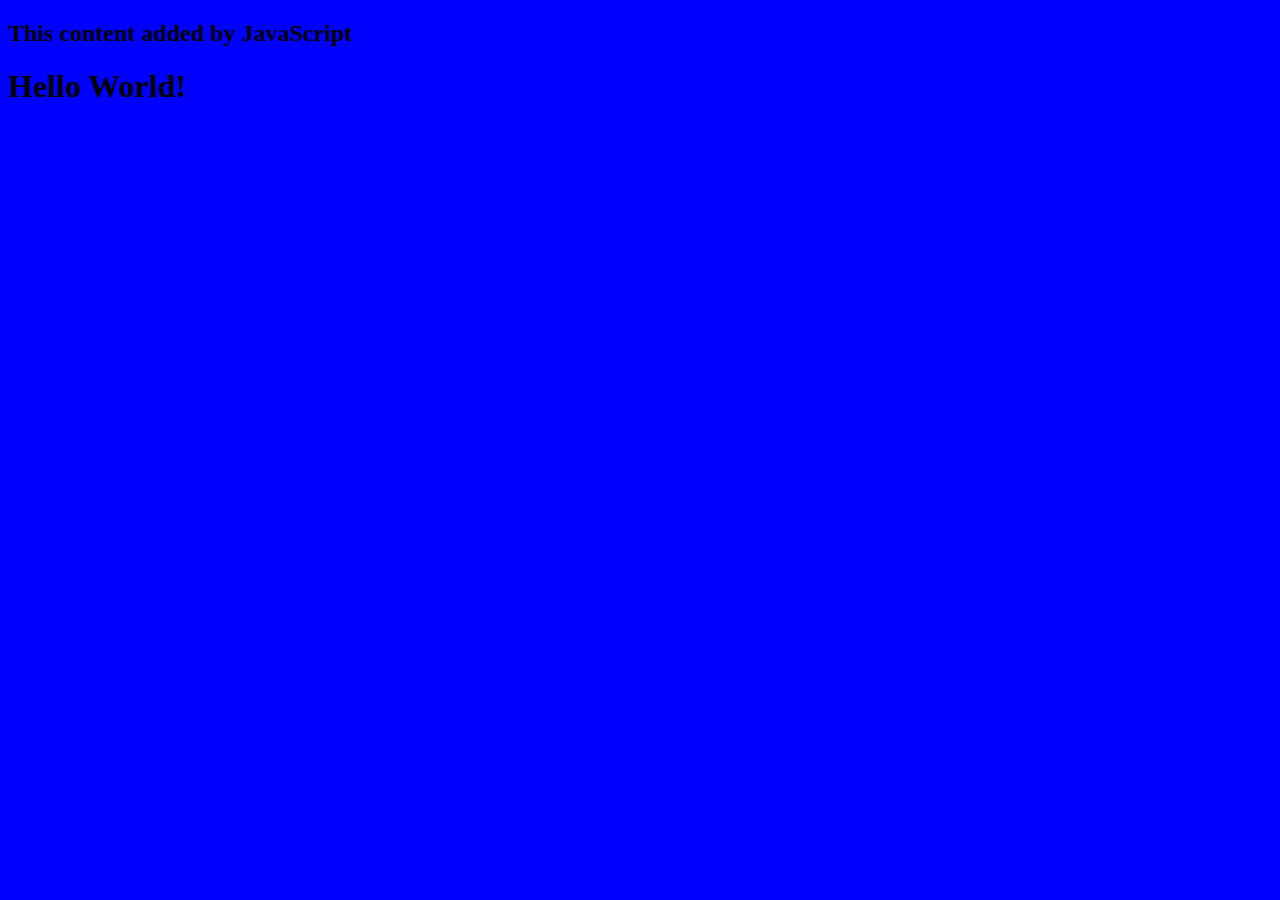
==== index.html @ c78dfb5e "add script.js, connect to index.html" ====
<!DOCTYPE html>
<html lang="en">
    <head>
        <link rel="stylesheet" href="style.css" />
        <title>My Website</title>
      </head>
      <body>
        <script src="script.js"></script>
        <h1>Hello World!</h1>
      </body>
</html>
---- style.css ----
body {
    background: blue;
  }
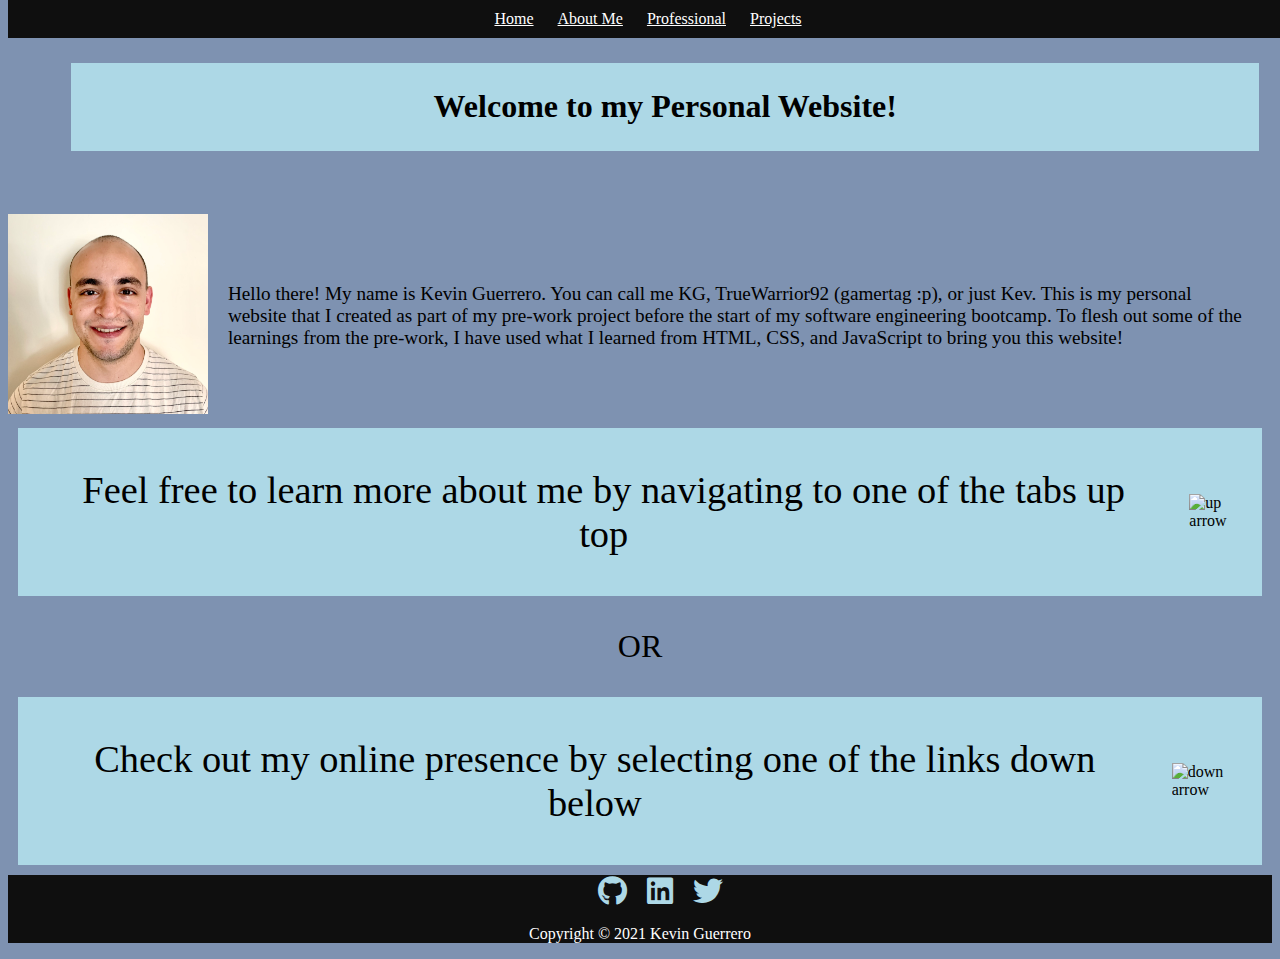
==== commit 380fa888: "first pass for Home page" ====
--- a/index.html
+++ b/index.html
@@ -1,11 +1,71 @@
+<!--Things to include in website:
+
+About me personally - husband, queens, power lifter, gamer, marvel and anime lover (maybe put video up of a lift?)
+Professional life - SBU BME, Siemens Engineer, now trying to be SW developer
+Resume
+Links (contact me) -  email and social media links - linkedin, twitter, GitHub
+Pictures?
+Projects? Can leave this blank for now
+-->
 <!DOCTYPE html>
 <html lang="en">
     <head>
         <link rel="stylesheet" href="style.css" />
-        <title>My Website</title>
-      </head>
-      <body>
-        <script src="script.js"></script>
-        <h1>Hello World!</h1>
-      </body>
+        <link rel="stylesheet" href="https://cdnjs.cloudflare.com/ajax/libs/font-awesome/5.12.1/css/all.min.css">
+        <title>Home - Kevin Guerrero</title>
+    </head>
+    <body>
+        <div>
+            <ul id="nav_bar">
+                <li class="nav_item"><a href="index.html">Home</a></li> <!--Include links to social media-->
+                <li class="nav_item"><a href="about_me.html">About Me</a></li><!--text and pics about me-->
+                <li class="nav_item"><a href="professional.html">Professional</a></li><!--text and resume-->
+                <li class="nav_item"><a href="projects.html">Projects</a></li><!--keep blank and update as need, coming soon-->
+            </ul>
+        </div>
+        <div id="content">
+            <h1>Welcome to my Personal Website!</h1>
+            <div class="container">
+                <div class=intro_image>
+                    <img id="me_pic" src="pictures/profile pic.jpeg" alt="Pic of me" style="width: 200px;height: 200px;">
+                </div>       
+                <div class="intro_text">
+                    <p id="intro_text">Hello there! My name is Kevin Guerrero. You can call me KG, TrueWarrior92 (gamertag :p), or just Kev.
+                        This is my personal website that I created as part of my pre-work project before the start of my software engineering bootcamp.
+                        To flesh out some of the learnings from the pre-work, I have used what I learned from HTML, CSS, and JavaScript to bring you this website!
+                    </p>
+                    <!--<span id="quick_intro">print("The name is Kevin Guerrero. You can call me KG, True (inside joke with friends), or just Kev!")</span>-->
+                </div>      
+            </div>
+            <div id="bigText1" class="container">
+                <div class="intro_text">
+                    <p class="intro_text" style="text-align: center; font-size: 200%;">Feel free to learn more about me by navigating to one of the tabs up top</p>
+                </div>
+                <div class="intro_image">
+                    <img src="https://media4.giphy.com/media/Qs0QQDnYimpz519ej4/200w.gif?cid=82a1493b9bcyl91w5l5mnondx1v75gqx6xe0cxkuq94ur88d&rid=200w.gif&ct=g" alt="up arrow" style="width: 200px;height: 100px;">
+                </div>
+            </div>
+            <p id="or" style="text-align: center; font-size: 200%;">OR</p>
+            <div id="bigText2" class="container">
+                <div class="intro_text">
+                    <p class="intro_text" style="text-align: center; font-size: 200%;">Check out my online presence by selecting one of the links down below</p>
+                </div>
+                <div class="intro_image">
+                    <img src="https://i.pinimg.com/originals/4b/63/95/4b639552604dcdfaa8998fda60f01085.gif" alt="down arrow" style="width: 200px;height: 100px;">
+                </div>
+            </div>
+        </div>
+        <footer class="Footer">
+            <div class="social-links">
+                <ul>
+                    <li class="social-items"><a href="https://github.com/keguerrero8"><i class="fab fa-github"></i></a></li>
+                    <li class="social-items"><a href="https://www.linkedin.com/in/kevin-guerrero-184511b5/"><i class="fab fa-linkedin"></i></a></li>
+                    <li class="social-items"><a href="https://twitter.com/Kg83kg1"><i class="fab fa-twitter"></i></a></li>
+                </ul>
+            </div>
+            <div class="copyright">
+                <p>Copyright &copy; 2021 Kevin Guerrero</p>
+            </div>
+        </footer>
+    </body>
 </html>--- a/style.css
+++ b/style.css
@@ -1,3 +1,89 @@
 body {
-    background: blue;
-  }+    background: rgb(126, 146, 177);
+    position: relative;
+  }
+
+#nav_bar {
+    list-style-type: none; /* this removes the bullets from list */ 
+    background: rgb(15, 15, 15);
+    margin: 0%;
+    padding: 0px;
+    position: fixed; /*makes it so nav bar is still there when scrolling*/
+    top: 0;
+    width: 100%;
+    text-align: center;
+}
+
+.nav_item {
+    display: inline-block;
+    padding: 10px;
+}
+
+.nav_item a {
+    color: white;
+}
+
+.nav_item:hover {
+    background-color: rgba(37, 116, 112, 0.658);
+}
+
+h1 {
+    margin: 5%; /*this will leave 5% room for background from top and left*/
+    background: lightblue;
+    width: 90%;
+    padding: 2%;
+    text-align: center;
+}
+
+.container {
+    display: flex;
+    align-items: center;
+    justify-content: center;
+}
+
+.intro_text {
+    margin: 20px;
+    font-size: 120%;
+}
+
+#bigText1 {
+    margin: 10px;
+    background: lightblue;
+}
+
+#bigText2 {
+    margin: 10px;
+    background: lightblue;
+}
+
+.Footer {
+    margin: 0%;
+    padding: 0;
+    background: rgb(15, 15, 15);
+}
+
+.social-links {
+    display: flex;
+}
+
+.social-links ul{
+    display: flex;
+    margin: auto;
+}
+
+.social-items {
+    list-style-type: none;
+}
+
+.social-items a{
+    padding: 10px;
+    text-align: center;
+    font-size: 30px;
+    color: lightblue;
+}
+
+.copyright p{
+    color: white;
+    text-align: center;
+}
+
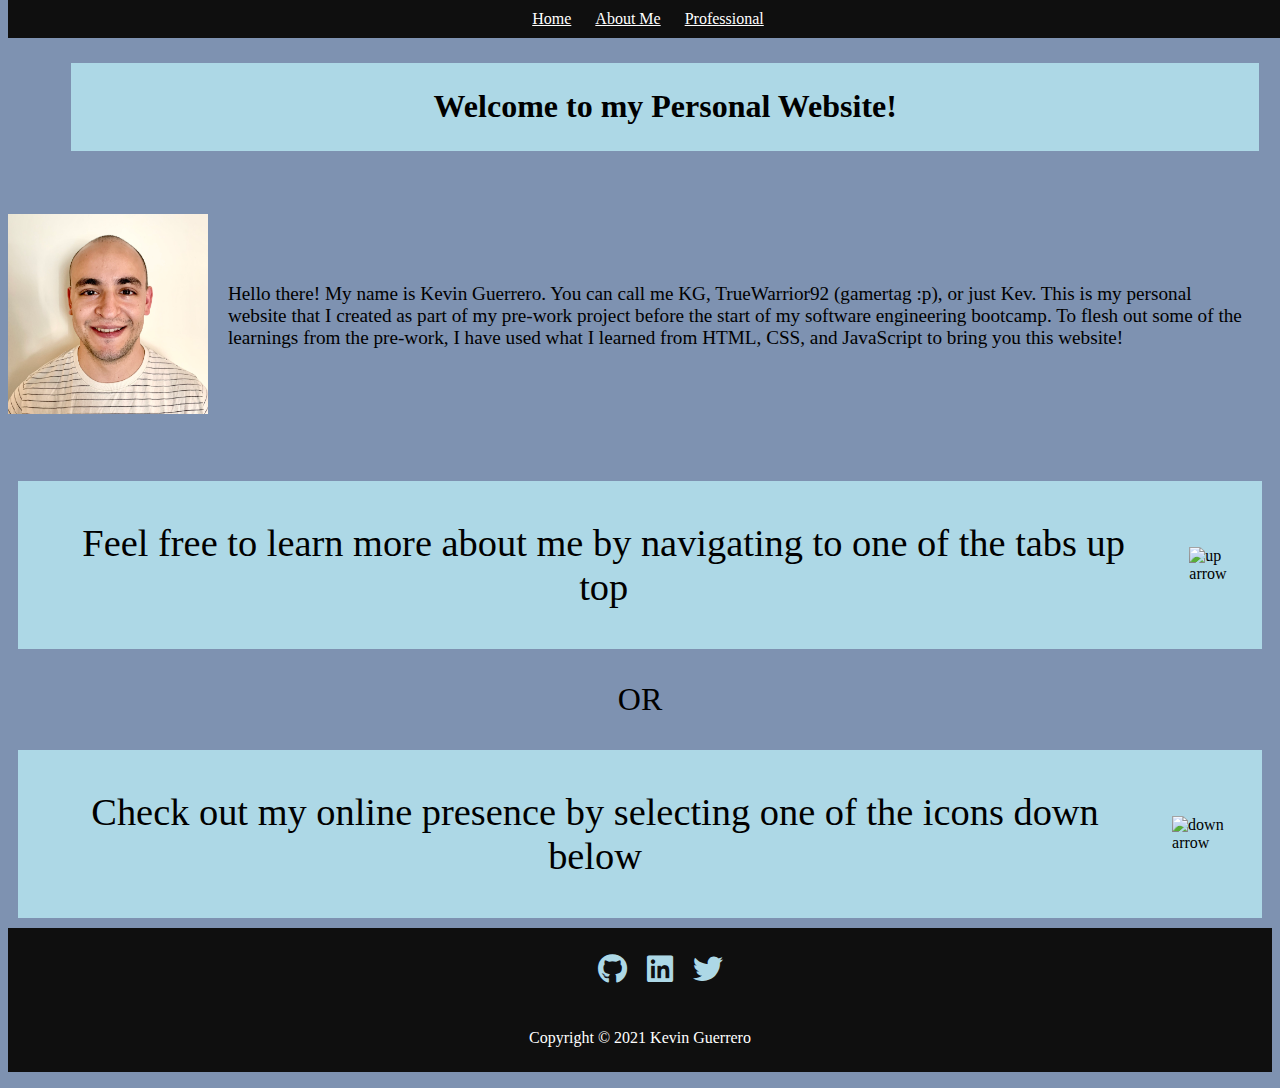
==== commit d117b318: "first pass completion of about me page, also removed projects tab for now" ====
--- a/index.html
+++ b/index.html
@@ -11,7 +11,7 @@
 <html lang="en">
     <head>
         <link rel="stylesheet" href="style.css" />
-        <link rel="stylesheet" href="https://cdnjs.cloudflare.com/ajax/libs/font-awesome/5.12.1/css/all.min.css">
+        <link rel="stylesheet" href="https://cdnjs.cloudflare.com/ajax/libs/font-awesome/5.12.1/css/all.min.css">     
         <title>Home - Kevin Guerrero</title>
     </head>
     <body>
@@ -20,7 +20,7 @@
                 <li class="nav_item"><a href="index.html">Home</a></li> <!--Include links to social media-->
                 <li class="nav_item"><a href="about_me.html">About Me</a></li><!--text and pics about me-->
                 <li class="nav_item"><a href="professional.html">Professional</a></li><!--text and resume-->
-                <li class="nav_item"><a href="projects.html">Projects</a></li><!--keep blank and update as need, coming soon-->
+                <!--<li class="nav_item"><a href="projects.html">Projects</a></li>--><!--keep blank and update as need, coming soon-->
             </ul>
         </div>
         <div id="content">
@@ -48,7 +48,7 @@
             <p id="or" style="text-align: center; font-size: 200%;">OR</p>
             <div id="bigText2" class="container">
                 <div class="intro_text">
-                    <p class="intro_text" style="text-align: center; font-size: 200%;">Check out my online presence by selecting one of the links down below</p>
+                    <p class="intro_text" style="text-align: center; font-size: 200%;">Check out my online presence by selecting one of the icons down below</p>
                 </div>
                 <div class="intro_image">
                     <img src="https://i.pinimg.com/originals/4b/63/95/4b639552604dcdfaa8998fda60f01085.gif" alt="down arrow" style="width: 200px;height: 100px;">
--- a/style.css
+++ b/style.css
@@ -39,6 +39,7 @@
     display: flex;
     align-items: center;
     justify-content: center;
+    margin-bottom: 5%;
 }
 
 .intro_text {
@@ -64,6 +65,7 @@
 
 .social-links {
     display: flex;
+    padding-top: 2%;
 }
 
 .social-links ul{
@@ -85,5 +87,6 @@
 .copyright p{
     color: white;
     text-align: center;
+    padding: 2%;
 }
 
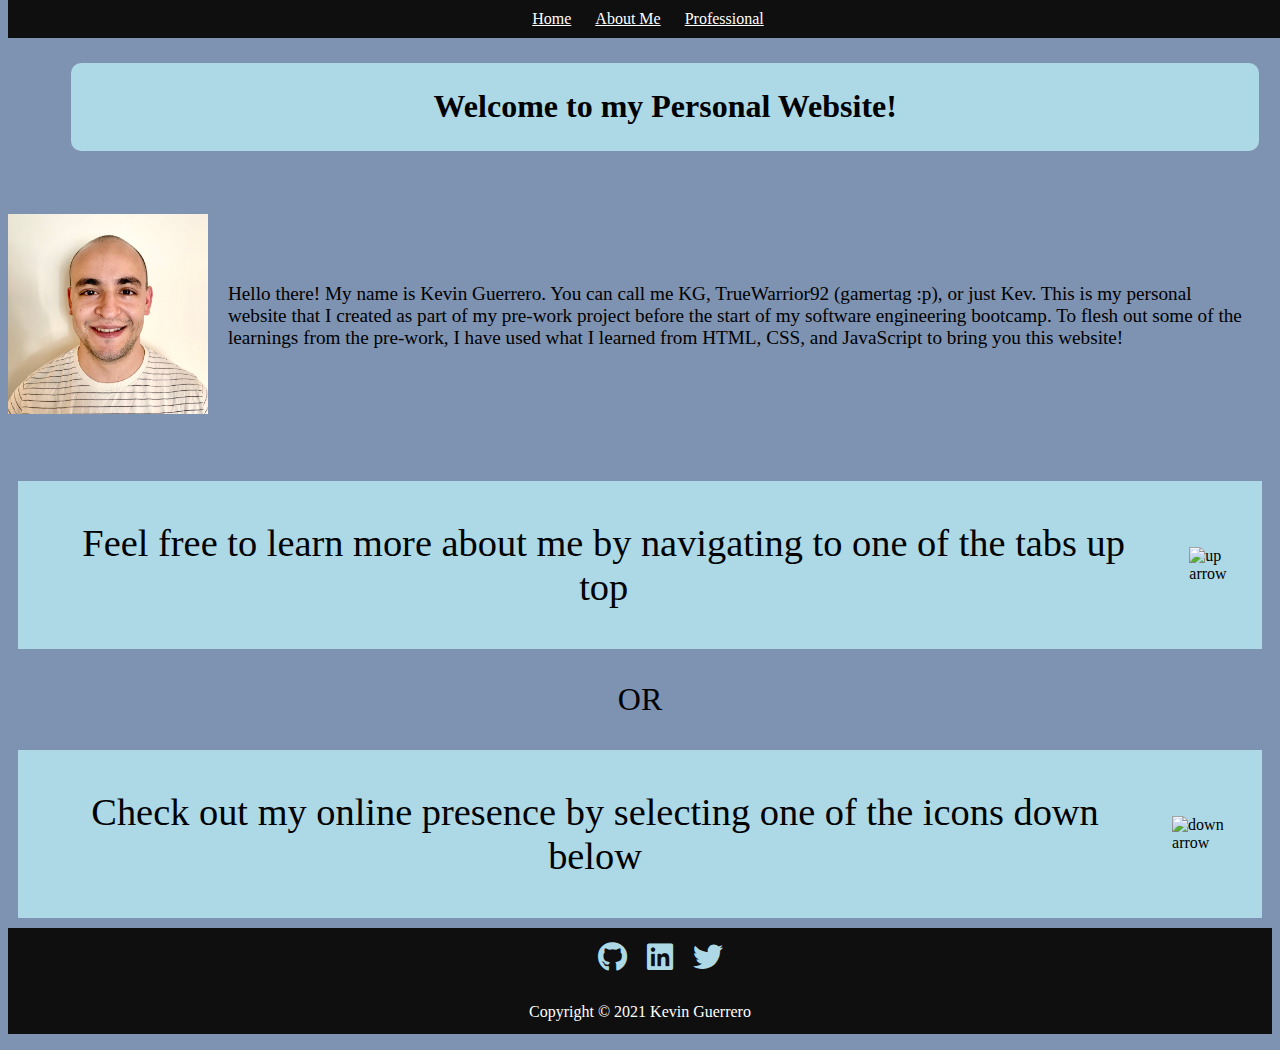
==== commit 0ca22664: "adding button and popup with javascrip event listener" ====
--- a/index.html
+++ b/index.html
@@ -24,7 +24,7 @@
             </ul>
         </div>
         <div id="content">
-            <h1>Welcome to my Personal Website!</h1>
+            <h1><strong>Welcome to my Personal Website!</strong></h1>
             <div class="container">
                 <div class=intro_image>
                     <img id="me_pic" src="pictures/profile pic.jpeg" alt="Pic of me" style="width: 200px;height: 200px;">
--- a/style.css
+++ b/style.css
@@ -33,6 +33,7 @@
     width: 90%;
     padding: 2%;
     text-align: center;
+    border-radius: 10px;
 }
 
 .container {
@@ -59,13 +60,13 @@
 
 .Footer {
     margin: 0%;
-    padding: 0;
+    padding: auto;
     background: rgb(15, 15, 15);
 }
 
 .social-links {
     display: flex;
-    padding-top: 2%;
+    padding-top: 1%;
 }
 
 .social-links ul{
@@ -87,6 +88,73 @@
 .copyright p{
     color: white;
     text-align: center;
-    padding: 2%;
+    padding: 1%;
 }
 
+.buttonBox { /*this is for actual button element*/
+    background: rgba(1, 5, 58, 0.685);
+    color: white;
+    padding: 20px;
+    border: solid black;
+    border-radius: 10px;
+    cursor: pointer;
+}
+
+.buttons { /*this is for the div element*/
+    text-align: center;
+    margin: 5%;
+}
+
+.downArrow {
+    text-align: center;
+}
+
+#popup { /*this is modal*/
+    position: fixed;
+    top: 50%;
+    left: 50%;
+    transform: translate(-50%, -50%);
+    border: solid black;
+    border-radius: 10px;
+    z-index: 999;
+    background-color: white;
+    width: 800px;
+    max-width: 80%;
+    display: none;
+}
+
+.popupHeader {
+    padding: 10px;
+    display: flex;
+    justify-content: space-between;
+    align-items: center;
+    border-bottom: 2px solid black;
+}
+
+.popupHeaderTitle {
+    font-size: 1.25rem;
+    font-weight: bold;
+}
+
+#closebutton {
+    cursor: pointer;
+    font-size: 1.25rem;
+    font-weight: bold;
+    border: none;
+    background: none;
+}
+
+.popupBody {
+    padding: 20px 15px;
+}
+
+#overlay {
+    position: fixed;
+    /*opacity: 0%;*/
+    top: 0;
+    left: 0;
+    bottom: 0;
+    right: 0;
+    background-color: rgba(0, 0, 0, .5);
+    display: none;
+}
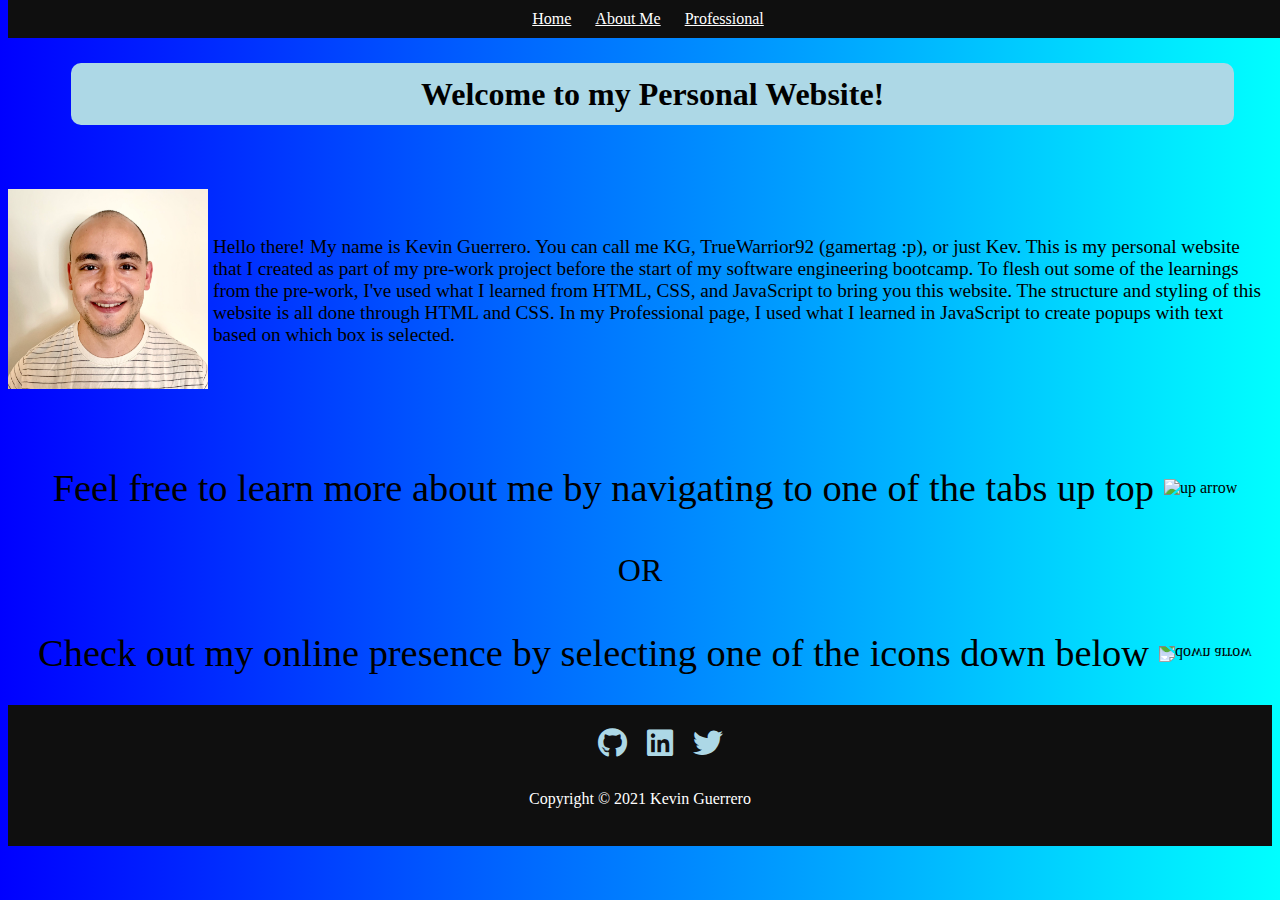
==== commit 1c7d3c4e: "Completed professional page, cleaned up some items, updated background" ====
--- a/index.html
+++ b/index.html
@@ -1,12 +1,3 @@
-<!--Things to include in website:
-
-About me personally - husband, queens, power lifter, gamer, marvel and anime lover (maybe put video up of a lift?)
-Professional life - SBU BME, Siemens Engineer, now trying to be SW developer
-Resume
-Links (contact me) -  email and social media links - linkedin, twitter, GitHub
-Pictures?
-Projects? Can leave this blank for now
--->
 <!DOCTYPE html>
 <html lang="en">
     <head>
@@ -17,10 +8,10 @@
     <body>
         <div>
             <ul id="nav_bar">
-                <li class="nav_item"><a href="index.html">Home</a></li> <!--Include links to social media-->
-                <li class="nav_item"><a href="about_me.html">About Me</a></li><!--text and pics about me-->
-                <li class="nav_item"><a href="professional.html">Professional</a></li><!--text and resume-->
-                <!--<li class="nav_item"><a href="projects.html">Projects</a></li>--><!--keep blank and update as need, coming soon-->
+                <li class="nav_item"><a href="index.html">Home</a></li> 
+                <li class="nav_item"><a href="about_me.html">About Me</a></li>
+                <li class="nav_item"><a href="professional.html">Professional</a></li>
+                <!--<li class="nav_item"><a href="projects.html">Projects</a></li>-->
             </ul>
         </div>
         <div id="content">
@@ -32,9 +23,10 @@
                 <div class="intro_text">
                     <p id="intro_text">Hello there! My name is Kevin Guerrero. You can call me KG, TrueWarrior92 (gamertag :p), or just Kev.
                         This is my personal website that I created as part of my pre-work project before the start of my software engineering bootcamp.
-                        To flesh out some of the learnings from the pre-work, I have used what I learned from HTML, CSS, and JavaScript to bring you this website!
+                        To flesh out some of the learnings from the pre-work, I've used what I learned from HTML, CSS, and JavaScript to bring you this website.
+                        The structure and styling of this website is all done through HTML and CSS.  In my Professional page, I used what I learned in JavaScript to
+                        create popups with text based on which box is selected.
                     </p>
-                    <!--<span id="quick_intro">print("The name is Kevin Guerrero. You can call me KG, True (inside joke with friends), or just Kev!")</span>-->
                 </div>      
             </div>
             <div id="bigText1" class="container">
@@ -42,7 +34,7 @@
                     <p class="intro_text" style="text-align: center; font-size: 200%;">Feel free to learn more about me by navigating to one of the tabs up top</p>
                 </div>
                 <div class="intro_image">
-                    <img src="https://media4.giphy.com/media/Qs0QQDnYimpz519ej4/200w.gif?cid=82a1493b9bcyl91w5l5mnondx1v75gqx6xe0cxkuq94ur88d&rid=200w.gif&ct=g" alt="up arrow" style="width: 200px;height: 100px;">
+                    <img src="https://media4.giphy.com/media/Qs0QQDnYimpz519ej4/200w.gif?cid=82a1493b9bcyl91w5l5mnondx1v75gqx6xe0cxkuq94ur88d&rid=200w.gif&ct=g" alt="up arrow" style="width: 100px;height: 80px;">
                 </div>
             </div>
             <p id="or" style="text-align: center; font-size: 200%;">OR</p>
@@ -51,7 +43,7 @@
                     <p class="intro_text" style="text-align: center; font-size: 200%;">Check out my online presence by selecting one of the icons down below</p>
                 </div>
                 <div class="intro_image">
-                    <img src="https://i.pinimg.com/originals/4b/63/95/4b639552604dcdfaa8998fda60f01085.gif" alt="down arrow" style="width: 200px;height: 100px;">
+                    <img src="https://media4.giphy.com/media/Qs0QQDnYimpz519ej4/200w.gif?cid=82a1493b9bcyl91w5l5mnondx1v75gqx6xe0cxkuq94ur88d&rid=200w.gif&ct=g" alt="down arrow" style="width: 100px;height: 80px;transform: scaleY(-1);">
                 </div>
             </div>
         </div>
--- a/style.css
+++ b/style.css
@@ -1,5 +1,5 @@
 body {
-    background: rgb(126, 146, 177);
+    background-image: linear-gradient(to right, blue,aqua);
     position: relative;
   }
 
@@ -28,12 +28,17 @@
 }
 
 h1 {
-    margin: 5%; /*this will leave 5% room for background from top and left*/
+    margin: 5%; 
     background: lightblue;
     width: 90%;
-    padding: 2%;
+    padding: 1%;
     text-align: center;
     border-radius: 10px;
+}
+
+#clickBelow {
+    text-align: center;
+    font-size: medium;
 }
 
 .container {
@@ -44,23 +49,18 @@
 }
 
 .intro_text {
-    margin: 20px;
+    margin: 5px;
     font-size: 120%;
 }
 
-#bigText1 {
-    margin: 10px;
-    background: lightblue;
+#bigText1, #bigText2{
+    margin: 20px;
 }
 
-#bigText2 {
-    margin: 10px;
-    background: lightblue;
-}
 
 .Footer {
     margin: 0%;
-    padding: auto;
+    padding: 10px;
     background: rgb(15, 15, 15);
 }
 
@@ -92,8 +92,8 @@
 }
 
 .buttonBox { /*this is for actual button element*/
-    background: rgba(1, 5, 58, 0.685);
-    color: white;
+    background: lightblue;
+    color: black;
     padding: 20px;
     border: solid black;
     border-radius: 10px;
@@ -109,7 +109,7 @@
     text-align: center;
 }
 
-#popup { /*this is modal*/
+.popup { 
     position: fixed;
     top: 50%;
     left: 50%;
@@ -136,7 +136,7 @@
     font-weight: bold;
 }
 
-#closebutton {
+.closebutton {
     cursor: pointer;
     font-size: 1.25rem;
     font-weight: bold;
@@ -150,7 +150,6 @@
 
 #overlay {
     position: fixed;
-    /*opacity: 0%;*/
     top: 0;
     left: 0;
     bottom: 0;
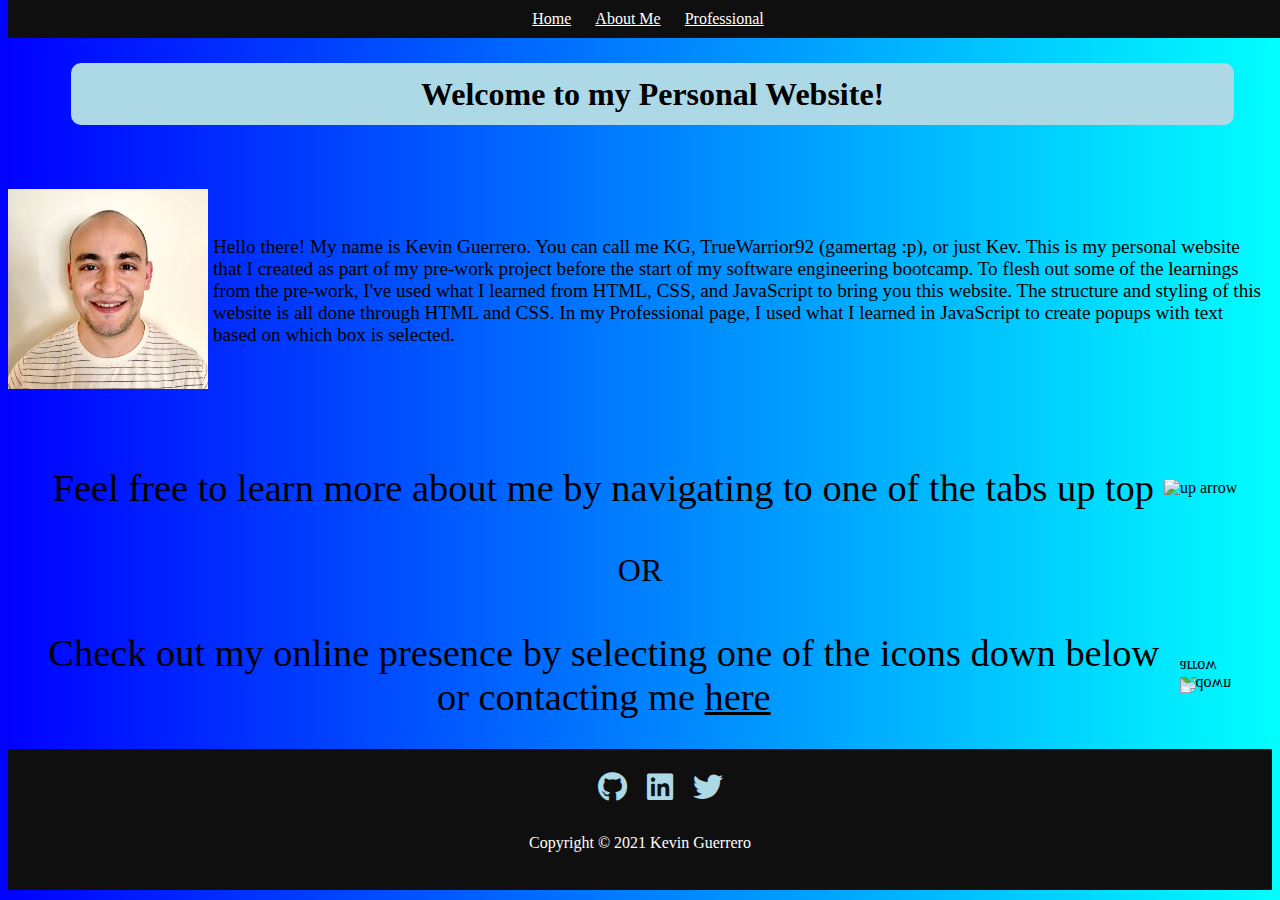
==== commit 0de71722: "cleaned up HTML errors and added email link" ====
--- a/index.html
+++ b/index.html
@@ -18,7 +18,7 @@
             <h1><strong>Welcome to my Personal Website!</strong></h1>
             <div class="container">
                 <div class=intro_image>
-                    <img id="me_pic" src="pictures/profile pic.jpeg" alt="Pic of me" style="width: 200px;height: 200px;">
+                    <img id="me_pic" src="pictures/profilepic.jpeg" alt="Pic of me" style="width: 200px;height: 200px;">
                 </div>       
                 <div class="intro_text">
                     <p id="intro_text">Hello there! My name is Kevin Guerrero. You can call me KG, TrueWarrior92 (gamertag :p), or just Kev.
@@ -40,7 +40,7 @@
             <p id="or" style="text-align: center; font-size: 200%;">OR</p>
             <div id="bigText2" class="container">
                 <div class="intro_text">
-                    <p class="intro_text" style="text-align: center; font-size: 200%;">Check out my online presence by selecting one of the icons down below</p>
+                    <p class="intro_text" style="text-align: center; font-size: 200%;">Check out my online presence by selecting one of the icons down below or contacting me <a href="mailto:guerrk83z@gmail.com" style="color: black;">here</a></p>
                 </div>
                 <div class="intro_image">
                     <img src="https://media4.giphy.com/media/Qs0QQDnYimpz519ej4/200w.gif?cid=82a1493b9bcyl91w5l5mnondx1v75gqx6xe0cxkuq94ur88d&rid=200w.gif&ct=g" alt="down arrow" style="width: 100px;height: 80px;transform: scaleY(-1);">
--- a/style.css
+++ b/style.css
@@ -100,6 +100,10 @@
     cursor: pointer;
 }
 
+.buttonBox:hover {
+    background-color: rgba(37, 116, 112, 0.658);
+}
+
 .buttons { /*this is for the div element*/
     text-align: center;
     margin: 5%;
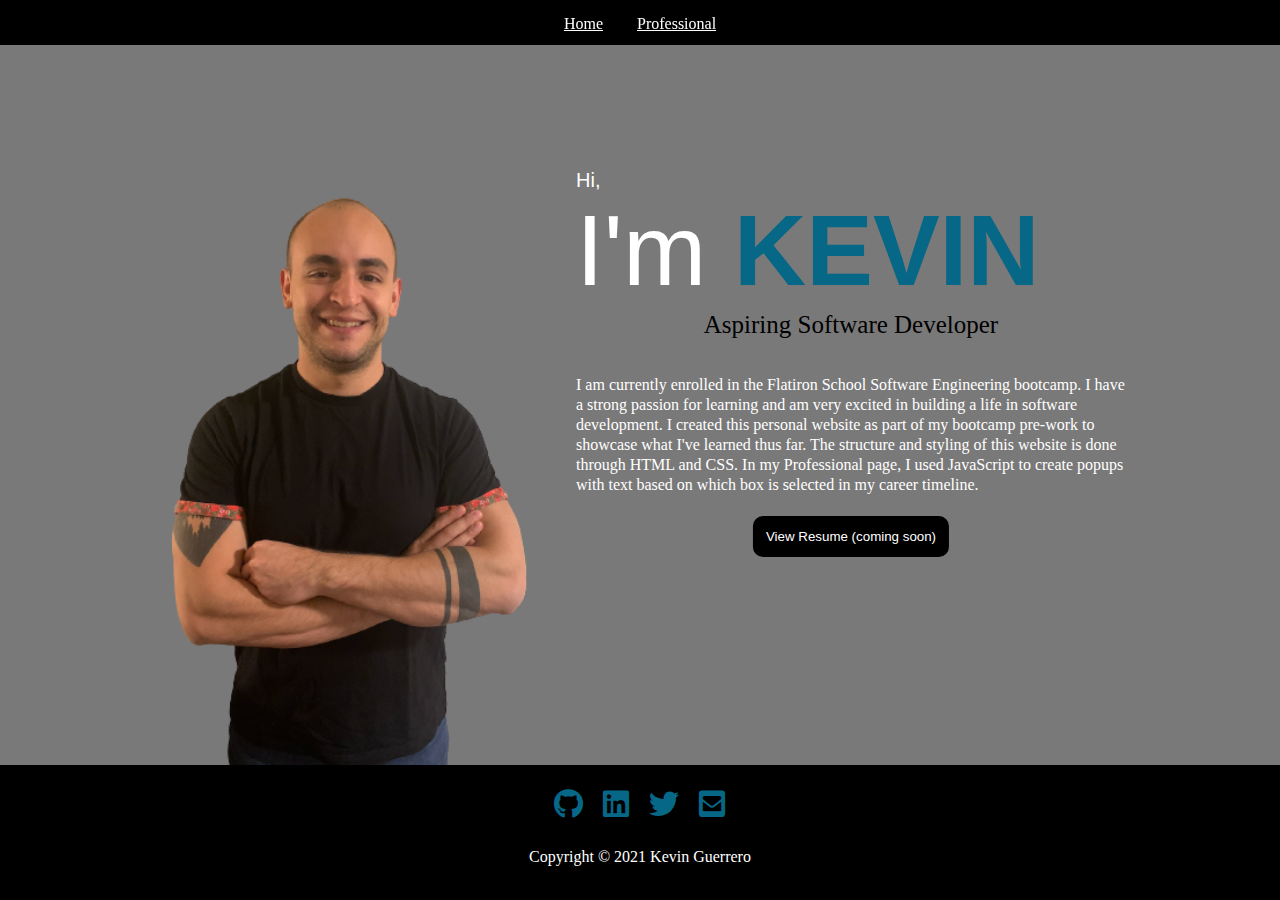
==== commit d07c65dc: "removed about me page, cleaned up structure and home page" ====
--- a/index.html
+++ b/index.html
@@ -5,54 +5,34 @@
         <link rel="stylesheet" href="https://cdnjs.cloudflare.com/ajax/libs/font-awesome/5.12.1/css/all.min.css">     
         <title>Home - Kevin Guerrero</title>
     </head>
-    <body>
-        <div>
+    <body>  
+        <header>
             <ul id="nav_bar">
                 <li class="nav_item"><a href="index.html">Home</a></li> 
-                <li class="nav_item"><a href="about_me.html">About Me</a></li>
+                <!-- <li class="nav_item"><a href="about_me.html">About Me</a></li> -->
                 <li class="nav_item"><a href="professional.html">Professional</a></li>
                 <!--<li class="nav_item"><a href="projects.html">Projects</a></li>-->
             </ul>
+        </header>
+        <div id="text-container">
+            <p id="hello">Hi,</p>
+            <p id="name">I'm <b style="color: rgb(7, 103, 134);">KEVIN</b></p>
+            <p id="profession">Aspiring Software Developer</p>
+            <p id="intro_text">I am currently enrolled in the Flatiron School Software Engineering bootcamp.  I have a strong passion for learning
+                and am very excited in building a life in software development.  I created this personal website as part of my bootcamp pre-work to showcase
+                what I've learned thus far.  The structure and styling of this website is done through HTML and CSS.  In my Professional page, I used  
+                JavaScript to create popups with text based on which box is selected in my career timeline.
+            </p>
+            <button id="resumeButton">View Resume (coming soon)</button>   
         </div>
-        <div id="content">
-            <h1><strong>Welcome to my Personal Website!</strong></h1>
-            <div class="container">
-                <div class=intro_image>
-                    <img id="me_pic" src="pictures/profilepic.jpeg" alt="Pic of me" style="width: 200px;height: 200px;">
-                </div>       
-                <div class="intro_text">
-                    <p id="intro_text">Hello there! My name is Kevin Guerrero. You can call me KG, TrueWarrior92 (gamertag :p), or just Kev.
-                        This is my personal website that I created as part of my pre-work project before the start of my software engineering bootcamp.
-                        To flesh out some of the learnings from the pre-work, I've used what I learned from HTML, CSS, and JavaScript to bring you this website.
-                        The structure and styling of this website is all done through HTML and CSS.  In my Professional page, I used what I learned in JavaScript to
-                        create popups with text based on which box is selected.
-                    </p>
-                </div>      
-            </div>
-            <div id="bigText1" class="container">
-                <div class="intro_text">
-                    <p class="intro_text" style="text-align: center; font-size: 200%;">Feel free to learn more about me by navigating to one of the tabs up top</p>
-                </div>
-                <div class="intro_image">
-                    <img src="https://media4.giphy.com/media/Qs0QQDnYimpz519ej4/200w.gif?cid=82a1493b9bcyl91w5l5mnondx1v75gqx6xe0cxkuq94ur88d&rid=200w.gif&ct=g" alt="up arrow" style="width: 100px;height: 80px;">
-                </div>
-            </div>
-            <p id="or" style="text-align: center; font-size: 200%;">OR</p>
-            <div id="bigText2" class="container">
-                <div class="intro_text">
-                    <p class="intro_text" style="text-align: center; font-size: 200%;">Check out my online presence by selecting one of the icons down below or contacting me <a href="mailto:guerrk83z@gmail.com" style="color: black;">here</a></p>
-                </div>
-                <div class="intro_image">
-                    <img src="https://media4.giphy.com/media/Qs0QQDnYimpz519ej4/200w.gif?cid=82a1493b9bcyl91w5l5mnondx1v75gqx6xe0cxkuq94ur88d&rid=200w.gif&ct=g" alt="down arrow" style="width: 100px;height: 80px;transform: scaleY(-1);">
-                </div>
-            </div>
-        </div>
-        <footer class="Footer">
+        <img id="me_pic" src="pictures/me.jpeg" alt="Pic of Kevin">
+        <footer>
             <div class="social-links">
                 <ul>
                     <li class="social-items"><a href="https://github.com/keguerrero8"><i class="fab fa-github"></i></a></li>
                     <li class="social-items"><a href="https://www.linkedin.com/in/kevin-guerrero-184511b5/"><i class="fab fa-linkedin"></i></a></li>
                     <li class="social-items"><a href="https://twitter.com/Kg83kg1"><i class="fab fa-twitter"></i></a></li>
+                    <li class="social-items"><a href="mailto:guerrk83z@gmail.com"><i class="fas fa-envelope-square"></i></a></li>
                 </ul>
             </div>
             <div class="copyright">
--- a/style.css
+++ b/style.css
@@ -1,22 +1,38 @@
 body {
-    background-image: linear-gradient(to right, blue,aqua);
-    position: relative;
+    background-color: rgb(122, 121, 121);
+    margin: 0%;
+    padding: 0%; 
   }
+
+header, footer{
+    position: absolute;
+    width: 100%;
+    background-color: black;
+    color: white;
+    z-index: 99;
+}
+
+header {
+    height: 5vh;
+}
+
+footer {
+    height: 15vh;
+    bottom: 0;
+}
 
 #nav_bar {
     list-style-type: none; /* this removes the bullets from list */ 
-    background: rgb(15, 15, 15);
-    margin: 0%;
+    margin: 0;
     padding: 0px;
-    position: fixed; /*makes it so nav bar is still there when scrolling*/
-    top: 0;
+    position: fixed;
     width: 100%;
     text-align: center;
 }
 
 .nav_item {
     display: inline-block;
-    padding: 10px;
+    padding: 15px;
 }
 
 .nav_item a {
@@ -24,49 +40,92 @@
 }
 
 .nav_item:hover {
-    background-color: rgba(37, 116, 112, 0.658);
-}
-
-h1 {
-    margin: 5%; 
-    background: lightblue;
-    width: 90%;
-    padding: 1%;
-    text-align: center;
+    background-color:rgb(7, 103, 134);
+}
+
+#text-container {
+    position: absolute;
+    left: 45%;
+    top: 15%;
+    line-height: 50px;
+    width: 550px;
+    z-index: 10;
+    color: white;
+}
+
+#hello {
+    font-size: 20px;
+    font-family: 'Gill Sans', 'Gill Sans MT', Calibri, 'Trebuchet MS', sans-serif;
+}
+
+#name {
+    font-size: 100px;
+    font-family: 'Gill Sans', 'Gill Sans MT', Calibri, 'Trebuchet MS', sans-serif;
+    margin-top: 0%;
+    margin-bottom: 0%;
+}
+
+#profession {
+    font-size: 25px;
+    text-align: center;
+    color: #000;
+}
+
+#me_pic {
+    position: absolute;
+    top: 15%;
+    left: 10%;
+    height: 660px;
+}
+
+#intro_text {
+    font-size: 100%;
+    font-family: Tahoma;
+    line-height: 20px;
+}
+
+#resumeButton {
+    background:black;
+    color: white;
+    padding: 10px;
+    border: solid black;
     border-radius: 10px;
-}
-
-#clickBelow {
+    cursor: pointer;
+    position: relative;
+    left: 50%;
+    transform: translateX(-50%) ;   
+}
+
+#resumeButton:hover {
+    background-color: rgb(7, 103, 134)
+}
+
+.footer {
+    position: absolute;
+    background-color: black;
+}
+
+#clickBelow { /*this is for profession page*/
     text-align: center;
     font-size: medium;
-}
-
-.container {
+    position: relative;
+    margin-top: 60px;
+}
+
+.container { /*this is for about me page*/
     display: flex;
     align-items: center;
     justify-content: center;
     margin-bottom: 5%;
 }
 
-.intro_text {
-    margin: 5px;
-    font-size: 120%;
-}
-
-#bigText1, #bigText2{
-    margin: 20px;
-}
-
-
-.Footer {
-    margin: 0%;
-    padding: 10px;
-    background: rgb(15, 15, 15);
-}
-
 .social-links {
     display: flex;
     padding-top: 1%;
+    position: absolute;
+    left: 48%;
+    transform: translateX(-48%);
+    margin-top: 10px;
 }
 
 .social-links ul{
@@ -82,18 +141,30 @@
     padding: 10px;
     text-align: center;
     font-size: 30px;
-    color: lightblue;
+    color: rgb(7, 103, 134);
 }
 
 .copyright p{
     color: white;
     text-align: center;
     padding: 1%;
-}
+    position: absolute;
+    bottom: 5px;
+    left: 50%;
+    transform: translateX(-50%);
+}
+
+#careertimeline {
+    position: absolute;
+    left: 50%;
+    transform: translateX(-50%);
+    padding: 10px;
+}
+
 
 .buttonBox { /*this is for actual button element*/
-    background: lightblue;
-    color: black;
+    background-color:rgb(7, 103, 134);
+    color: white;
     padding: 20px;
     border: solid black;
     border-radius: 10px;
@@ -101,7 +172,7 @@
 }
 
 .buttonBox:hover {
-    background-color: rgba(37, 116, 112, 0.658);
+    background-color: silver;
 }
 
 .buttons { /*this is for the div element*/
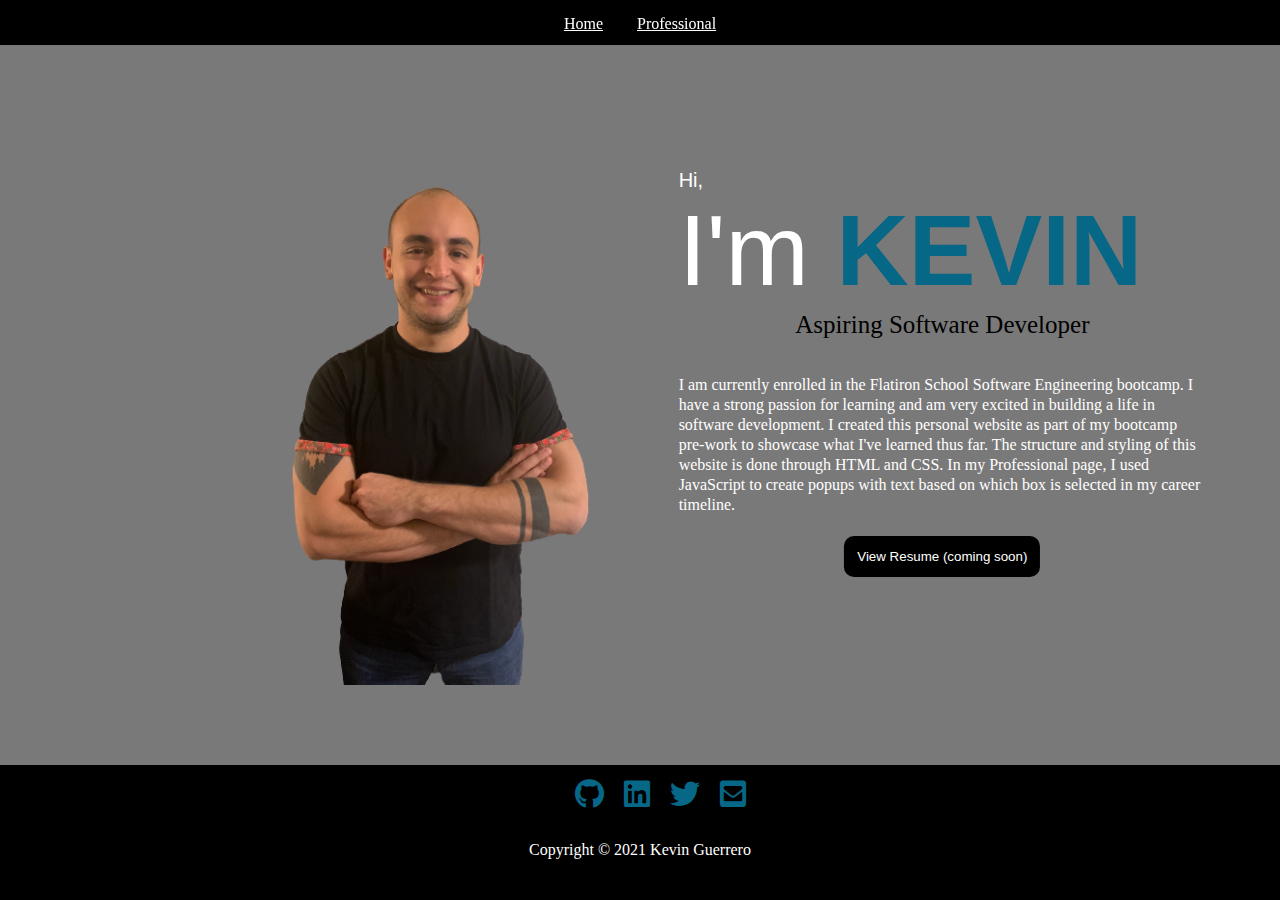
==== commit 6b1eb278: "kept footer and header at position fixed" ====
--- a/index.html
+++ b/index.html
@@ -14,18 +14,20 @@
                 <!--<li class="nav_item"><a href="projects.html">Projects</a></li>-->
             </ul>
         </header>
-        <div id="text-container">
-            <p id="hello">Hi,</p>
-            <p id="name">I'm <b style="color: rgb(7, 103, 134);">KEVIN</b></p>
-            <p id="profession">Aspiring Software Developer</p>
-            <p id="intro_text">I am currently enrolled in the Flatiron School Software Engineering bootcamp.  I have a strong passion for learning
-                and am very excited in building a life in software development.  I created this personal website as part of my bootcamp pre-work to showcase
-                what I've learned thus far.  The structure and styling of this website is done through HTML and CSS.  In my Professional page, I used  
-                JavaScript to create popups with text based on which box is selected in my career timeline.
-            </p>
-            <button id="resumeButton">View Resume (coming soon)</button>   
+        <div id="container">
+            <img id="me_pic" src="pictures/me.jpeg" alt="Pic of Kevin">
+            <div id="hometext">
+                <p id="hello">Hi,</p>
+                <p id="name">I'm <b style="color: rgb(7, 103, 134);">KEVIN</b></p>
+                <p id="profession">Aspiring Software Developer</p>
+                <p id="intro_text">I am currently enrolled in the Flatiron School Software Engineering bootcamp.  I have a strong passion for learning
+                    and am very excited in building a life in software development.  I created this personal website as part of my bootcamp pre-work to showcase
+                    what I've learned thus far.  The structure and styling of this website is done through HTML and CSS.  In my Professional page, I used  
+                    JavaScript to create popups with text based on which box is selected in my career timeline.
+                </p>
+                <button id="resumeButton">View Resume (coming soon)</button>  
+            </div> 
         </div>
-        <img id="me_pic" src="pictures/me.jpeg" alt="Pic of Kevin">
         <footer>
             <div class="social-links">
                 <ul>
--- a/style.css
+++ b/style.css
@@ -5,11 +5,12 @@
   }
 
 header, footer{
-    position: absolute;
+    position: fixed;
     width: 100%;
     background-color: black;
     color: white;
     z-index: 99;
+    right: 0%
 }
 
 header {
@@ -43,14 +44,17 @@
     background-color:rgb(7, 103, 134);
 }
 
-#text-container {
+#container {
     position: absolute;
-    left: 45%;
+    left: 20%;
     top: 15%;
     line-height: 50px;
-    width: 550px;
+    width: 950px;
     z-index: 10;
     color: white;
+    display: flex;
+    /* align-items: center;
+    justify-content: center; */
 }
 
 #hello {
@@ -72,10 +76,7 @@
 }
 
 #me_pic {
-    position: absolute;
-    top: 15%;
-    left: 10%;
-    height: 660px;
+    height: 550px;
 }
 
 #intro_text {
@@ -122,10 +123,10 @@
 .social-links {
     display: flex;
     padding-top: 1%;
-    position: absolute;
+    /* position: absolute;
     left: 48%;
     transform: translateX(-48%);
-    margin-top: 10px;
+    margin-top: 10px; */
 }
 
 .social-links ul{
@@ -148,10 +149,10 @@
     color: white;
     text-align: center;
     padding: 1%;
-    position: absolute;
+    /* position: absolute;
     bottom: 5px;
     left: 50%;
-    transform: translateX(-50%);
+    transform: translateX(-50%); */
 }
 
 #careertimeline {
